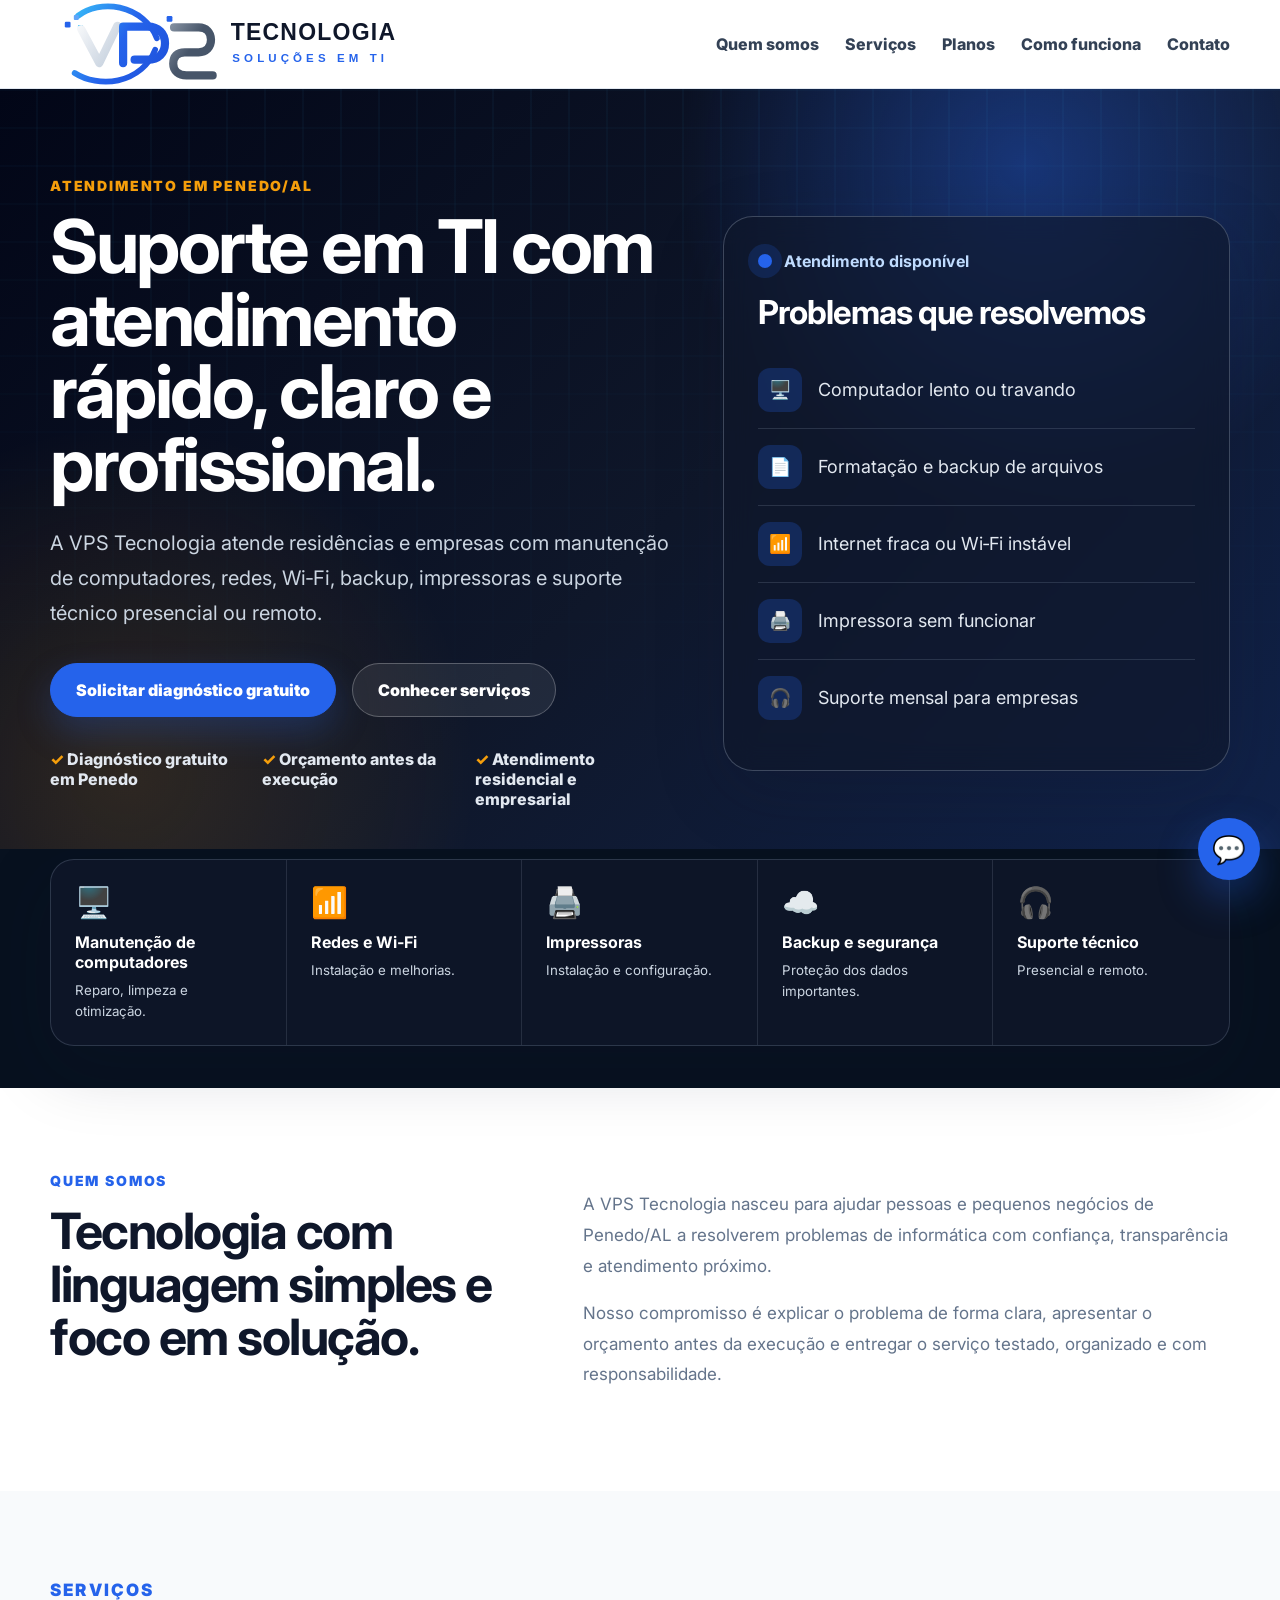
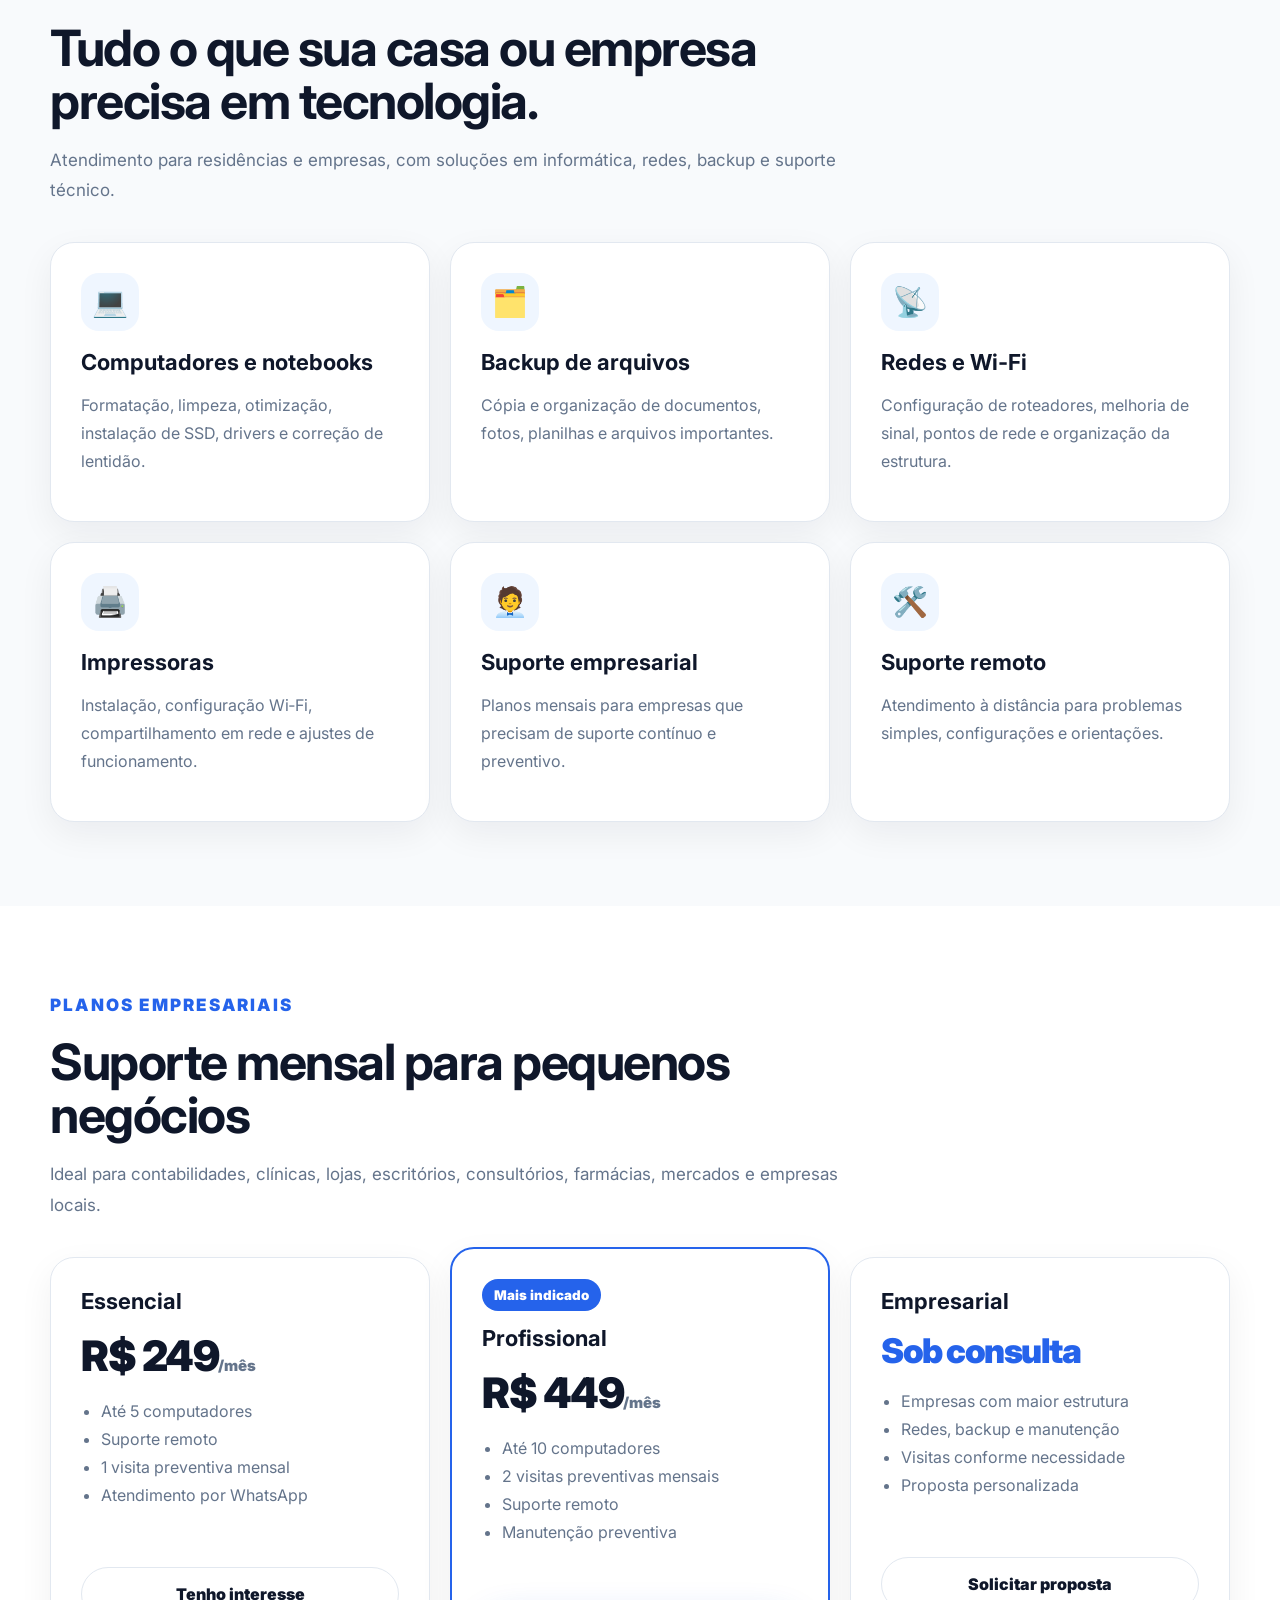
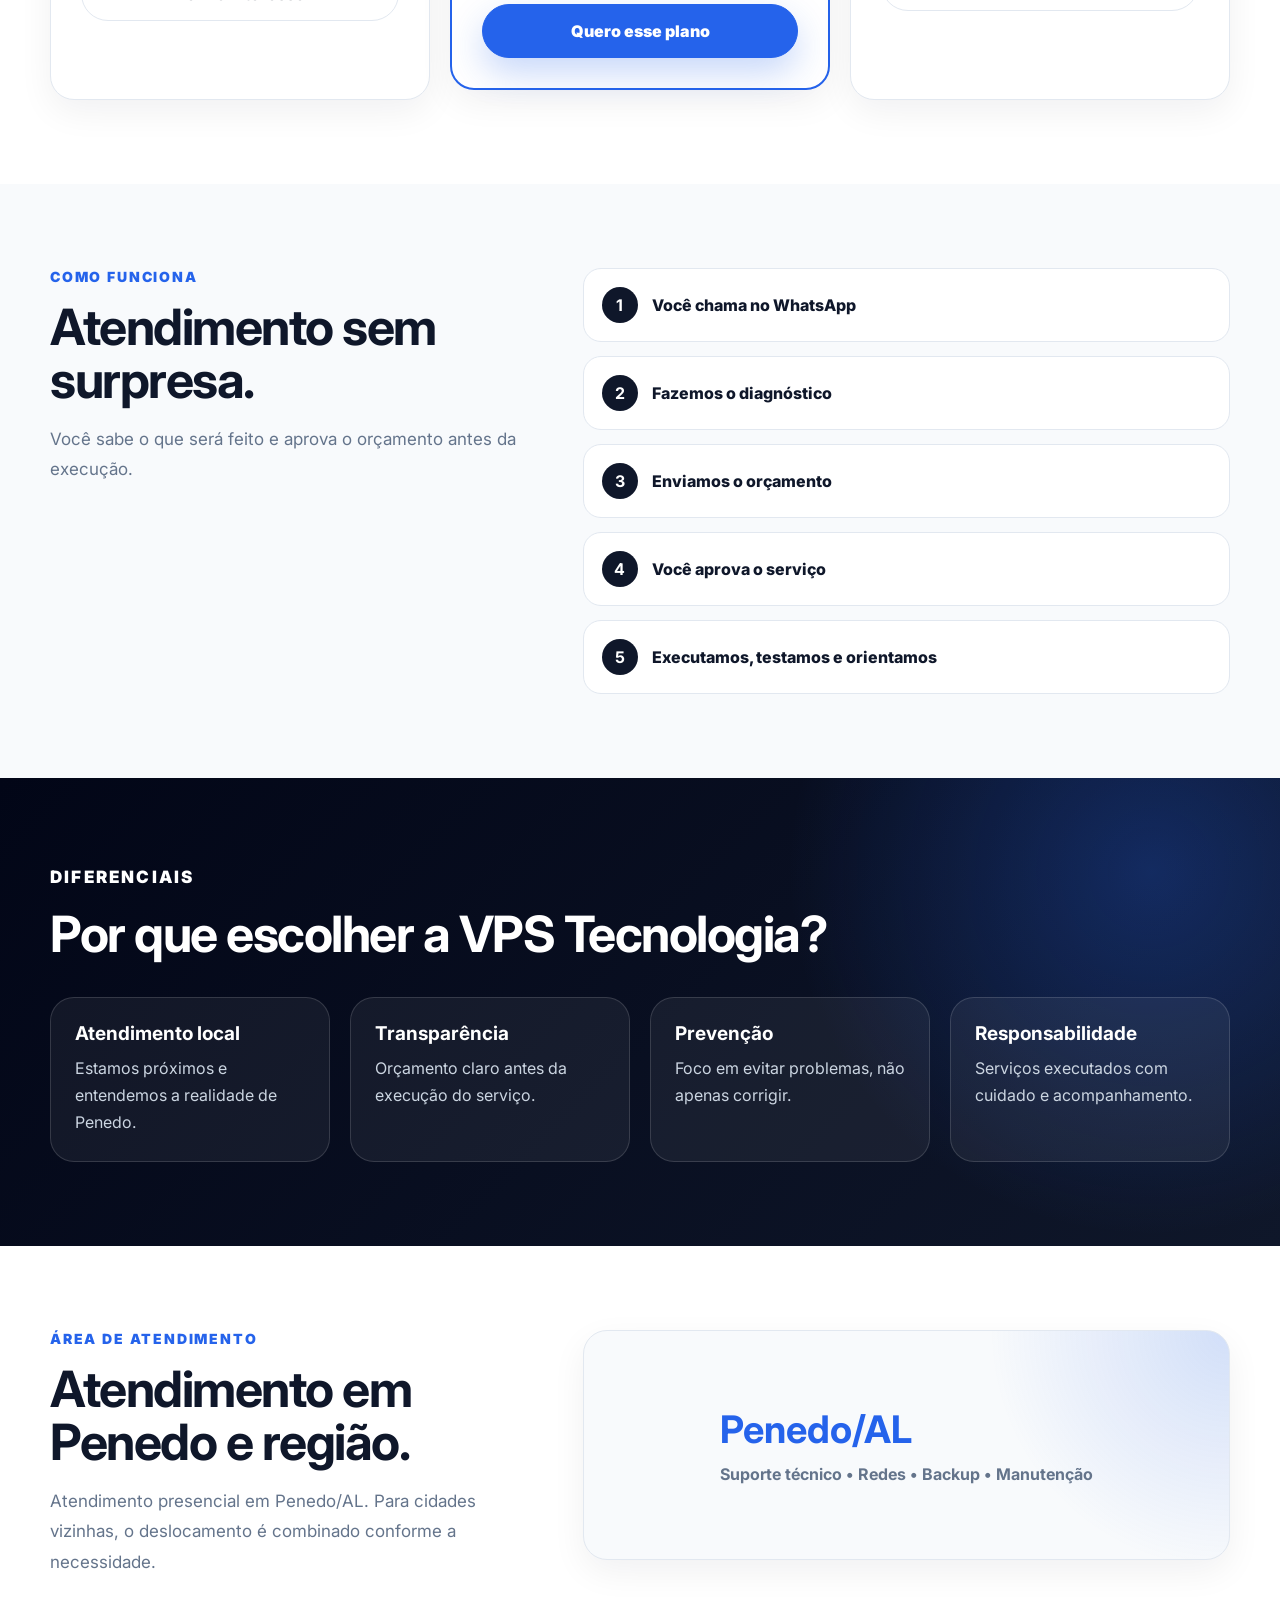
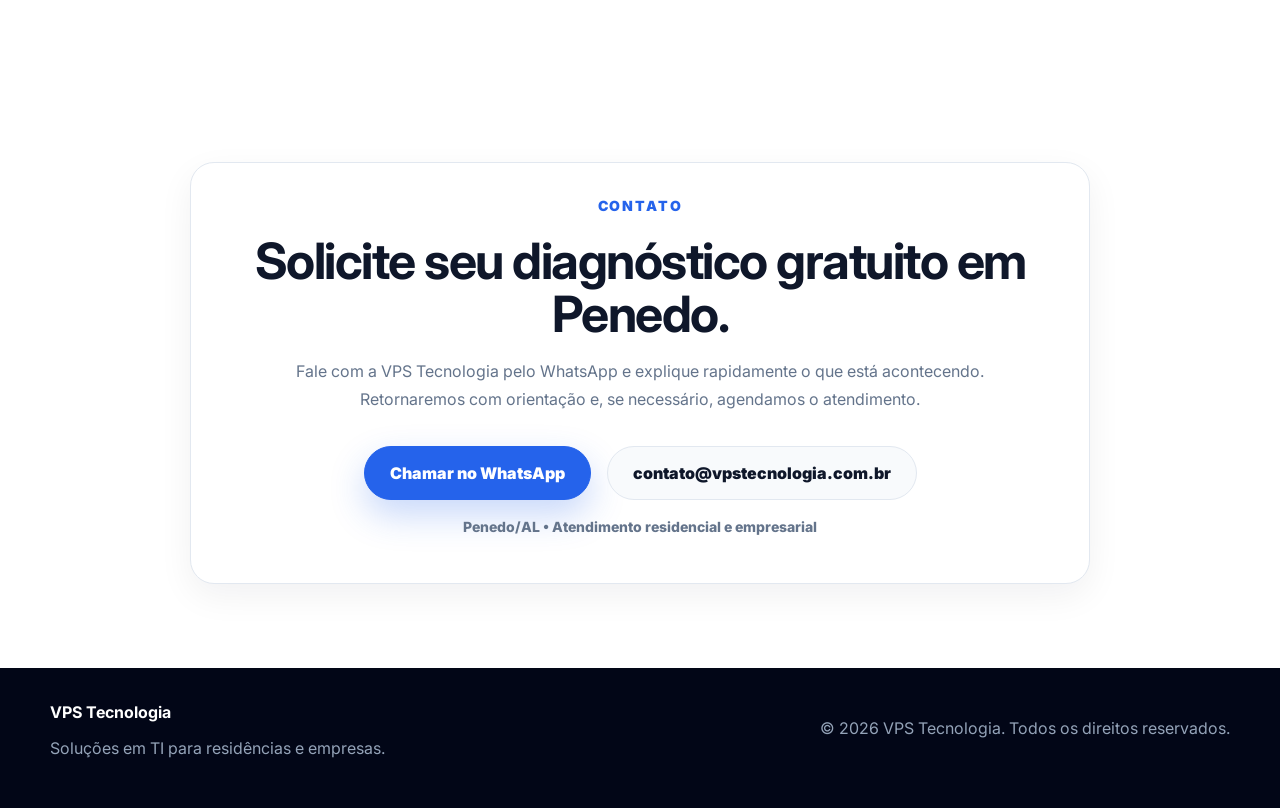
==== vps-tecnologia-site-v6-corrigido/index.html @ c40f6b1a "Add files via upload" ====
<!DOCTYPE html>
<html lang="pt-BR">
<head>
  <meta charset="UTF-8" />
  <meta name="viewport" content="width=device-width, initial-scale=1.0" />

  <title>VPS Tecnologia | Suporte em TI em Penedo/AL</title>
  <meta name="description" content="Suporte técnico, manutenção, backup, redes, Wi‑Fi, impressoras e planos empresariais em Penedo/AL. Diagnóstico gratuito em Penedo." />
  <meta name="theme-color" content="#0f172a" />

  <meta property="og:title" content="VPS Tecnologia | Soluções em TI" />
  <meta property="og:description" content="Suporte técnico residencial e empresarial em Penedo/AL. Diagnóstico gratuito." />
  <meta property="og:type" content="website" />
  <meta property="og:url" content="https://vpstecnologia.com.br" />

  <link rel="icon" href="favicon.svg" type="image/svg+xml">
  <link rel="preconnect" href="https://fonts.googleapis.com">
  <link rel="preconnect" href="https://fonts.gstatic.com" crossorigin>
  <link href="https://fonts.googleapis.com/css2?family=Inter:wght@400;500;600;700;800;900&display=swap" rel="stylesheet">
  <link rel="stylesheet" href="style.css" />
</head>

<body>
  <header class="header">
    <div class="container nav">
      <a href="#inicio" class="brand" aria-label="VPS Tecnologia">
        <img src="logo.svg" alt="VPS Tecnologia" />
      </a>

      <button class="menu-btn" id="menuBtn" aria-label="Abrir menu">☰</button>

      <nav class="menu" id="menu">
        <a href="#sobre">Quem somos</a>
        <a href="#servicos">Serviços</a>
        <a href="#planos">Planos</a>
        <a href="#como-funciona">Como funciona</a>
        <a href="#contato">Contato</a>
      </nav>
    </div>
  </header>

  <main id="inicio">
    <section class="hero">
      <div class="hero-bg"></div>

      <div class="container hero-grid">
        <div class="hero-text">
          <p class="tag">Atendimento em Penedo/AL</p>
          <h1>Suporte em TI com atendimento rápido, claro e profissional.</h1>
          <p class="subtitle">
            A VPS Tecnologia atende residências e empresas com manutenção de computadores,
            redes, Wi‑Fi, backup, impressoras e suporte técnico presencial ou remoto.
          </p>

          <div class="actions">
            <a class="btn primary" id="whatsappHero" target="_blank" rel="noopener">Solicitar diagnóstico gratuito</a>
            <a class="btn ghost" href="#servicos">Conhecer serviços</a>
          </div>

          <div class="highlights">
            <div><span>✓</span> Diagnóstico gratuito em Penedo</div>
            <div><span>✓</span> Orçamento antes da execução</div>
            <div><span>✓</span> Atendimento residencial e empresarial</div>
          </div>
        </div>

        <div class="hero-panel">
          <div class="panel-status">
            <span></span>
            <strong>Atendimento disponível</strong>
          </div>

          <h2>Problemas que resolvemos</h2>

          <div class="problem-list">
            <div><span>🖥️</span> Computador lento ou travando</div>
            <div><span>📄</span> Formatação e backup de arquivos</div>
            <div><span>📶</span> Internet fraca ou Wi‑Fi instável</div>
            <div><span>🖨️</span> Impressora sem funcionar</div>
            <div><span>🎧</span> Suporte mensal para empresas</div>
          </div>
        </div>
      </div>
    </section>

    <section class="quick-services">
      <div class="container quick-grid">
        <div><span>🖥️</span><strong>Manutenção de computadores</strong><small>Reparo, limpeza e otimização.</small></div>
        <div><span>📶</span><strong>Redes e Wi‑Fi</strong><small>Instalação e melhorias.</small></div>
        <div><span>🖨️</span><strong>Impressoras</strong><small>Instalação e configuração.</small></div>
        <div><span>☁️</span><strong>Backup e segurança</strong><small>Proteção dos dados importantes.</small></div>
        <div><span>🎧</span><strong>Suporte técnico</strong><small>Presencial e remoto.</small></div>
      </div>
    </section>

    <section class="section" id="sobre">
      <div class="container split">
        <div>
          <p class="tag blue">Quem somos</p>
          <h2>Tecnologia com linguagem simples e foco em solução.</h2>
        </div>

        <div class="content">
          <p>
            A VPS Tecnologia nasceu para ajudar pessoas e pequenos negócios de Penedo/AL
            a resolverem problemas de informática com confiança, transparência e atendimento próximo.
          </p>
          <p>
            Nosso compromisso é explicar o problema de forma clara, apresentar o orçamento antes da execução
            e entregar o serviço testado, organizado e com responsabilidade.
          </p>
        </div>
      </div>
    </section>

    <section class="section soft" id="servicos">
      <div class="container">
        <div class="section-title">
          <p class="tag blue">Serviços</p>
          <h2>Tudo o que sua casa ou empresa precisa em tecnologia.</h2>
          <p>Atendimento para residências e empresas, com soluções em informática, redes, backup e suporte técnico.</p>
        </div>

        <div class="service-grid">
          <article class="card"><span>💻</span><h3>Computadores e notebooks</h3><p>Formatação, limpeza, otimização, instalação de SSD, drivers e correção de lentidão.</p></article>
          <article class="card"><span>🗂️</span><h3>Backup de arquivos</h3><p>Cópia e organização de documentos, fotos, planilhas e arquivos importantes.</p></article>
          <article class="card"><span>📡</span><h3>Redes e Wi‑Fi</h3><p>Configuração de roteadores, melhoria de sinal, pontos de rede e organização da estrutura.</p></article>
          <article class="card"><span>🖨️</span><h3>Impressoras</h3><p>Instalação, configuração Wi‑Fi, compartilhamento em rede e ajustes de funcionamento.</p></article>
          <article class="card"><span>🧑‍💼</span><h3>Suporte empresarial</h3><p>Planos mensais para empresas que precisam de suporte contínuo e preventivo.</p></article>
          <article class="card"><span>🛠️</span><h3>Suporte remoto</h3><p>Atendimento à distância para problemas simples, configurações e orientações.</p></article>
        </div>
      </div>
    </section>

    <section class="section" id="planos">
      <div class="container">
        <div class="section-title">
          <p class="tag blue">Planos empresariais</p>
          <h2>Suporte mensal para pequenos negócios</h2>
          <p>Ideal para contabilidades, clínicas, lojas, escritórios, consultórios, farmácias, mercados e empresas locais.</p>
        </div>

        <div class="plans">
          <article class="plan">
            <h3>Essencial</h3>
            <p class="price">R$ 249<span>/mês</span></p>
            <ul>
              <li>Até 5 computadores</li>
              <li>Suporte remoto</li>
              <li>1 visita preventiva mensal</li>
              <li>Atendimento por WhatsApp</li>
            </ul>
            <a class="btn plan-btn" id="whatsappPlan1" target="_blank" rel="noopener">Tenho interesse</a>
          </article>

          <article class="plan featured">
            <small>Mais indicado</small>
            <h3>Profissional</h3>
            <p class="price">R$ 449<span>/mês</span></p>
            <ul>
              <li>Até 10 computadores</li>
              <li>2 visitas preventivas mensais</li>
              <li>Suporte remoto</li>
              <li>Manutenção preventiva</li>
            </ul>
            <a class="btn primary plan-btn" id="whatsappPlan2" target="_blank" rel="noopener">Quero esse plano</a>
          </article>

          <article class="plan">
            <h3>Empresarial</h3>
            <p class="price custom">Sob consulta</p>
            <ul>
              <li>Empresas com maior estrutura</li>
              <li>Redes, backup e manutenção</li>
              <li>Visitas conforme necessidade</li>
              <li>Proposta personalizada</li>
            </ul>
            <a class="btn plan-btn" id="whatsappPlan3" target="_blank" rel="noopener">Solicitar proposta</a>
          </article>
        </div>
      </div>
    </section>

    <section class="section soft" id="como-funciona">
      <div class="container split">
        <div>
          <p class="tag blue">Como funciona</p>
          <h2>Atendimento sem surpresa.</h2>
          <p class="muted">Você sabe o que será feito e aprova o orçamento antes da execução.</p>
        </div>

        <div class="steps">
          <div><strong>1</strong><span>Você chama no WhatsApp</span></div>
          <div><strong>2</strong><span>Fazemos o diagnóstico</span></div>
          <div><strong>3</strong><span>Enviamos o orçamento</span></div>
          <div><strong>4</strong><span>Você aprova o serviço</span></div>
          <div><strong>5</strong><span>Executamos, testamos e orientamos</span></div>
        </div>
      </div>
    </section>

    <section class="section reasons">
      <div class="container">
        <div class="section-title light">
          <p class="tag">Diferenciais</p>
          <h2>Por que escolher a VPS Tecnologia?</h2>
        </div>

        <div class="reason-grid">
          <div><strong>Atendimento local</strong><span>Estamos próximos e entendemos a realidade de Penedo.</span></div>
          <div><strong>Transparência</strong><span>Orçamento claro antes da execução do serviço.</span></div>
          <div><strong>Prevenção</strong><span>Foco em evitar problemas, não apenas corrigir.</span></div>
          <div><strong>Responsabilidade</strong><span>Serviços executados com cuidado e acompanhamento.</span></div>
        </div>
      </div>
    </section>

    <section class="section area">
      <div class="container split">
        <div>
          <p class="tag blue">Área de atendimento</p>
          <h2>Atendimento em Penedo e região.</h2>
          <p class="muted">Atendimento presencial em Penedo/AL. Para cidades vizinhas, o deslocamento é combinado conforme a necessidade.</p>
        </div>
        <div class="area-box">
          <strong>Penedo/AL</strong>
          <span>Suporte técnico • Redes • Backup • Manutenção</span>
        </div>
      </div>
    </section>

    <section class="section contact" id="contato">
      <div class="container contact-box">
        <p class="tag blue">Contato</p>
        <h2>Solicite seu diagnóstico gratuito em Penedo.</h2>
        <p>
          Fale com a VPS Tecnologia pelo WhatsApp e explique rapidamente o que está acontecendo.
          Retornaremos com orientação e, se necessário, agendamos o atendimento.
        </p>

        <div class="actions center">
          <a class="btn primary" id="whatsappFooter" target="_blank" rel="noopener">Chamar no WhatsApp</a>
          <a class="btn ghost dark-btn" href="mailto:contato@vpstecnologia.com.br">contato@vpstecnologia.com.br</a>
        </div>

        <p class="address">Penedo/AL • Atendimento residencial e empresarial</p>
      </div>
    </section>
  </main>

  <a class="float-whatsapp" id="whatsappFloat" target="_blank" rel="noopener" aria-label="Chamar no WhatsApp">💬</a>

  <footer class="footer">
    <div class="container footer-grid">
      <div>
        <strong>VPS Tecnologia</strong>
        <p>Soluções em TI para residências e empresas.</p>
      </div>
      <div>
        <p>© <span id="year"></span> VPS Tecnologia. Todos os direitos reservados.</p>
      </div>
    </div>
  </footer>

  <script src="script.js"></script>
</body>
</html>
---- vps-tecnologia-site-v6-corrigido/style.css ----
:root {
  --navy: #0f172a;
  --navy-dark: #020617;
  --blue: #2563eb;
  --blue-light: #38bdf8;
  --orange: #f59e0b;
  --text: #0f172a;
  --muted: #64748b;
  --soft: #f8fafc;
  --line: #e2e8f0;
  --white: #ffffff;
  --radius: 24px;
  --shadow: 0 22px 70px rgba(15, 23, 42, .18);
}

* { box-sizing: border-box; }
html { scroll-behavior: smooth; }

body {
  margin: 0;
  font-family: Inter, Arial, sans-serif;
  color: var(--text);
  background: var(--white);
}

a { color: inherit; text-decoration: none; }

.container {
  width: min(1180px, calc(100% - 32px));
  margin: 0 auto;
}

.header {
  position: sticky;
  top: 0;
  z-index: 50;
  background: rgba(255, 255, 255, .96);
  border-bottom: 1px solid var(--line);
  backdrop-filter: blur(18px);
}

.nav {
  min-height: 88px;
  display: flex;
  align-items: center;
  justify-content: space-between;
  gap: 28px;
}

.brand {
  display: flex;
  align-items: center;
  flex: 0 0 auto;
}

.brand img {
  width: 345px;
  max-width: 42vw;
  height: auto;
  display: block;
}

.menu {
  display: flex;
  align-items: center;
  gap: 26px;
  color: #334155;
  font-weight: 800;
}

.menu a:hover { color: var(--blue); }

.menu-btn {
  display: none;
  border: 0;
  background: var(--soft);
  border-radius: 14px;
  padding: 8px 12px;
  font-size: 25px;
}

.hero {
  position: relative;
  overflow: hidden;
  color: white;
  padding: 88px 0 40px;
  background:
    radial-gradient(circle at 80% 10%, rgba(37, 99, 235, .4), transparent 28%),
    radial-gradient(circle at 10% 90%, rgba(245, 158, 11, .15), transparent 26%),
    linear-gradient(135deg, #020617 0%, #0f172a 54%, #10224a 100%);
}

.hero-bg {
  position: absolute;
  inset: 0;
  opacity: .17;
  background-image:
    linear-gradient(90deg, transparent 0 95%, rgba(56,189,248,.25) 95%),
    linear-gradient(0deg, transparent 0 95%, rgba(56,189,248,.18) 95%);
  background-size: 38px 38px;
  mask-image: linear-gradient(to bottom, black, transparent 90%);
}

.hero-grid {
  position: relative;
  display: grid;
  grid-template-columns: 1.1fr .9fr;
  gap: 54px;
  align-items: center;
}

.tag {
  margin: 0 0 16px;
  color: var(--orange);
  text-transform: uppercase;
  letter-spacing: .13em;
  font-size: 14px;
  font-weight: 900;
}

.tag.blue { color: var(--blue); }

.hero h1 {
  margin: 0;
  font-size: clamp(40px, 6vw, 74px);
  line-height: .98;
  letter-spacing: -2.5px;
}

.subtitle {
  max-width: 760px;
  color: #cbd5e1;
  font-size: 20px;
  line-height: 1.75;
  margin: 26px 0 0;
}

.actions {
  display: flex;
  gap: 16px;
  flex-wrap: wrap;
  margin-top: 32px;
}

.actions.center { justify-content: center; }

.btn {
  display: inline-flex;
  justify-content: center;
  align-items: center;
  border-radius: 999px;
  padding: 16px 25px;
  font-weight: 900;
  border: 1px solid var(--line);
  background: white;
  color: var(--text);
  transition: .2s ease;
}

.btn:hover { transform: translateY(-2px); }

.btn.primary {
  background: var(--blue);
  color: white;
  border-color: var(--blue);
  box-shadow: 0 15px 35px rgba(37,99,235,.25);
}

.btn.ghost {
  background: rgba(255,255,255,.08);
  color: white;
  border-color: rgba(255,255,255,.25);
}

.dark-btn {
  color: var(--text) !important;
  background: var(--soft) !important;
  border-color: var(--line) !important;
}

.highlights {
  display: grid;
  grid-template-columns: repeat(3, 1fr);
  gap: 18px;
  margin-top: 32px;
  color: #e2e8f0;
  font-weight: 800;
}

.highlights span { color: var(--orange); }

.hero-panel {
  background: rgba(15, 23, 42, .62);
  border: 1px solid rgba(148, 163, 184, .35);
  border-radius: 30px;
  padding: 34px;
  box-shadow: var(--shadow);
  backdrop-filter: blur(14px);
}

.panel-status {
  display: flex;
  align-items: center;
  gap: 12px;
  color: #bfdbfe;
  margin-bottom: 24px;
}

.panel-status span {
  width: 14px;
  height: 14px;
  border-radius: 999px;
  background: var(--blue);
  box-shadow: 0 0 0 10px rgba(37,99,235,.18);
}

.hero-panel h2 {
  margin: 0 0 22px;
  font-size: 33px;
  letter-spacing: -1px;
}

.problem-list { display: grid; }

.problem-list div {
  display: flex;
  align-items: center;
  gap: 16px;
  padding: 16px 0;
  color: #e2e8f0;
  font-size: 18px;
  border-bottom: 1px solid rgba(148, 163, 184, .2);
}

.problem-list div:last-child { border-bottom: 0; }

.problem-list span {
  width: 44px;
  height: 44px;
  display: grid;
  place-items: center;
  background: rgba(37,99,235,.24);
  border-radius: 12px;
}

.quick-services {
  background: #07111f;
  padding: 22px 0 42px;
}

.quick-grid {
  margin-top: -12px;
  display: grid;
  grid-template-columns: repeat(5, 1fr);
  background: rgba(15, 23, 42, .82);
  border: 1px solid rgba(148, 163, 184, .24);
  border-radius: 24px;
  overflow: hidden;
  box-shadow: var(--shadow);
}

.quick-grid div {
  padding: 24px;
  border-right: 1px solid rgba(148, 163, 184, .18);
  color: white;
}

.quick-grid div:last-child { border-right: 0; }

.quick-grid span {
  display: block;
  font-size: 30px;
  margin-bottom: 12px;
}

.quick-grid strong {
  display: block;
  margin-bottom: 8px;
}

.quick-grid small {
  display: block;
  color: #cbd5e1;
  line-height: 1.55;
}

.section { padding: 84px 0; }
.section.soft { background: var(--soft); }

.split {
  display: grid;
  grid-template-columns: .85fr 1.15fr;
  gap: 54px;
  align-items: start;
}

h2 {
  font-size: clamp(31px, 4vw, 50px);
  line-height: 1.06;
  letter-spacing: -1.5px;
  margin: 0 0 16px;
}

.content p,
.section-title p,
.muted {
  color: var(--muted);
  line-height: 1.8;
  font-size: 17px;
}

.section-title {
  max-width: 790px;
  margin-bottom: 36px;
}

.section-title.light h2,
.section-title.light p { color: white; }

.service-grid,
.plans,
.reason-grid {
  display: grid;
  gap: 20px;
}

.service-grid { grid-template-columns: repeat(3, 1fr); }

.card,
.plan,
.contact-box,
.area-box {
  background: white;
  border: 1px solid var(--line);
  border-radius: var(--radius);
  padding: 30px;
  box-shadow: 0 12px 35px rgba(15, 23, 42, .06);
}

.card > span {
  width: 58px;
  height: 58px;
  display: grid;
  place-items: center;
  border-radius: 18px;
  background: #eff6ff;
  font-size: 29px;
  margin-bottom: 18px;
}

.card h3,
.plan h3 {
  margin: 0 0 10px;
  font-size: 22px;
}

.card p,
.plan li {
  color: var(--muted);
  line-height: 1.75;
}

.plans { grid-template-columns: repeat(3, 1fr); }

.plan { position: relative; }

.plan.featured {
  border: 2px solid var(--blue);
  transform: translateY(-10px);
}

.plan small {
  display: inline-block;
  margin-bottom: 14px;
  background: var(--blue);
  color: white;
  border-radius: 999px;
  padding: 8px 12px;
  font-weight: 900;
}

.price {
  font-size: 42px;
  margin: 16px 0;
  font-weight: 900;
  letter-spacing: -1.5px;
}

.price span {
  font-size: 15px;
  color: var(--muted);
  letter-spacing: 0;
}

.price.custom {
  font-size: 34px;
  color: var(--blue);
}

.plan ul {
  padding-left: 20px;
  min-height: 154px;
}

.plan-btn { width: 100%; }

.steps { display: grid; gap: 14px; }

.steps div {
  background: white;
  border: 1px solid var(--line);
  border-radius: 18px;
  padding: 18px;
  display: flex;
  gap: 14px;
  align-items: center;
  font-weight: 800;
}

.steps strong {
  background: var(--navy);
  color: white;
  min-width: 36px;
  height: 36px;
  display: inline-grid;
  place-items: center;
  border-radius: 999px;
}

.reasons {
  background:
    radial-gradient(circle at 90% 20%, rgba(37, 99, 235, .30), transparent 30%),
    linear-gradient(135deg, #020617, #0f172a);
}

.reason-grid { grid-template-columns: repeat(4, 1fr); }

.reason-grid div {
  border: 1px solid rgba(255,255,255,.14);
  background: rgba(255,255,255,.06);
  border-radius: var(--radius);
  padding: 24px;
}

.reason-grid strong {
  display: block;
  color: white;
  font-size: 19px;
  margin-bottom: 10px;
}

.reason-grid span {
  color: #cbd5e1;
  line-height: 1.7;
}

.area-box {
  min-height: 230px;
  display: grid;
  place-content: center;
  background:
    radial-gradient(circle at top right, rgba(37,99,235,.18), transparent 35%),
    var(--soft);
}

.area-box strong {
  font-size: 38px;
  color: var(--blue);
}

.area-box span {
  margin-top: 12px;
  color: var(--muted);
  font-weight: 700;
}

.contact-box {
  text-align: center;
  max-width: 900px;
  margin: 0 auto;
}

.contact-box p {
  max-width: 720px;
  margin-left: auto;
  margin-right: auto;
  color: var(--muted);
  line-height: 1.8;
}

.address {
  font-size: 14px;
  font-weight: 800;
}

.float-whatsapp {
  position: fixed;
  right: 20px;
  bottom: 20px;
  z-index: 90;
  width: 62px;
  height: 62px;
  border-radius: 999px;
  display: grid;
  place-items: center;
  background: var(--blue);
  color: white;
  font-size: 27px;
  box-shadow: 0 18px 40px rgba(37, 99, 235, .35);
}

.footer {
  background: #020617;
  color: #94a3b8;
  padding: 34px 0;
}

.footer-grid {
  display: flex;
  justify-content: space-between;
  gap: 18px;
  flex-wrap: wrap;
}

.footer strong { color: white; }

@media (max-width: 1100px) {
  .brand img { width: 300px; }
  .menu { gap: 18px; }
}

@media (max-width: 1000px) {
  .menu-btn { display: block; }

  .menu {
    display: none;
    position: absolute;
    top: 88px;
    left: 16px;
    right: 16px;
    padding: 18px;
    flex-direction: column;
    align-items: flex-start;
    background: white;
    border: 1px solid var(--line);
    border-radius: 20px;
    box-shadow: var(--shadow);
  }

  .menu.open { display: flex; }

  .hero { padding: 64px 0 34px; }

  .hero-grid,
  .split,
  .service-grid,
  .plans,
  .reason-grid,
  .quick-grid {
    grid-template-columns: 1fr;
  }

  .quick-grid div {
    border-right: 0;
    border-bottom: 1px solid rgba(148, 163, 184, .18);
  }

  .quick-grid div:last-child { border-bottom: 0; }

  .plan.featured { transform: none; }
  .plan ul { min-height: auto; }
  .highlights { grid-template-columns: 1fr; }
  .brand img { width: 260px; max-width: 70vw; }
}

@media (max-width: 520px) {
  .nav { min-height: 76px; }
  .menu { top: 76px; }
  .brand img { width: 220px; max-width: 72vw; }
  .hero h1 { font-size: 38px; }
  .subtitle { font-size: 17px; }
  .btn { width: 100%; }
}
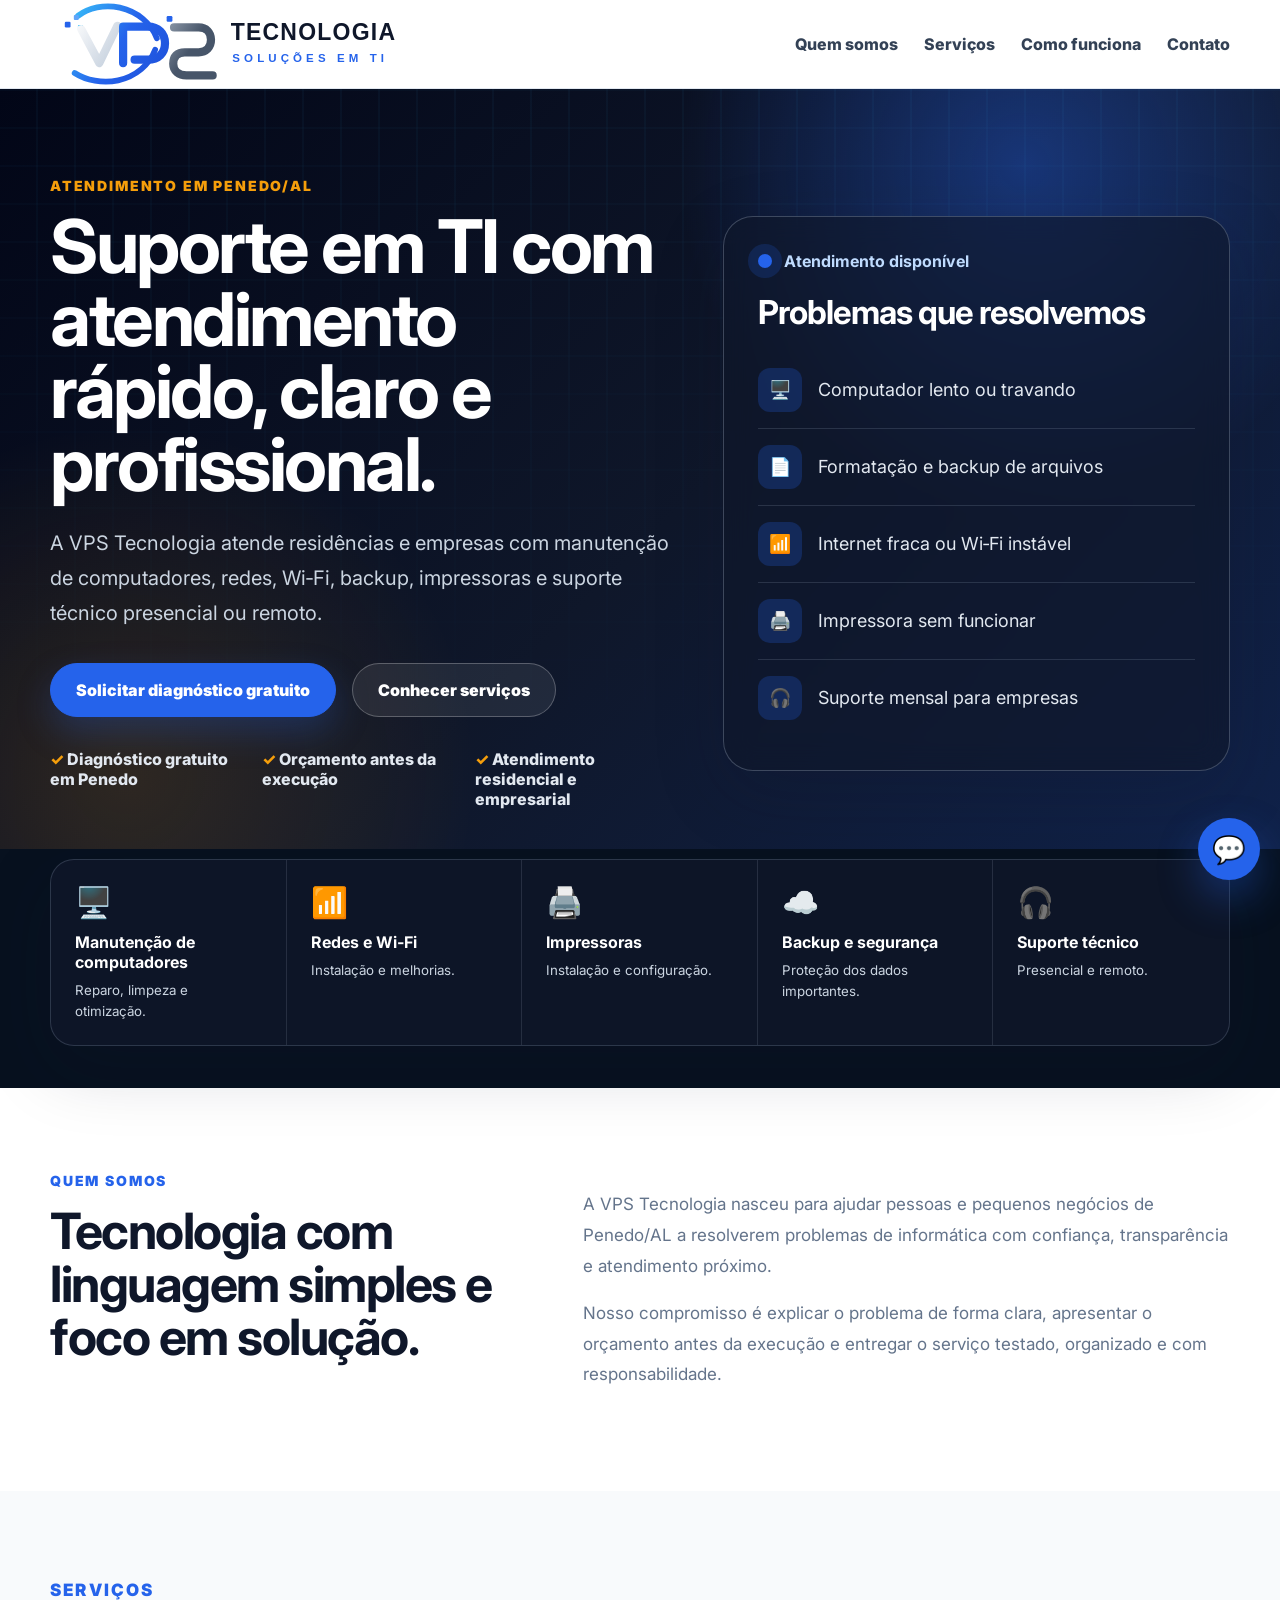
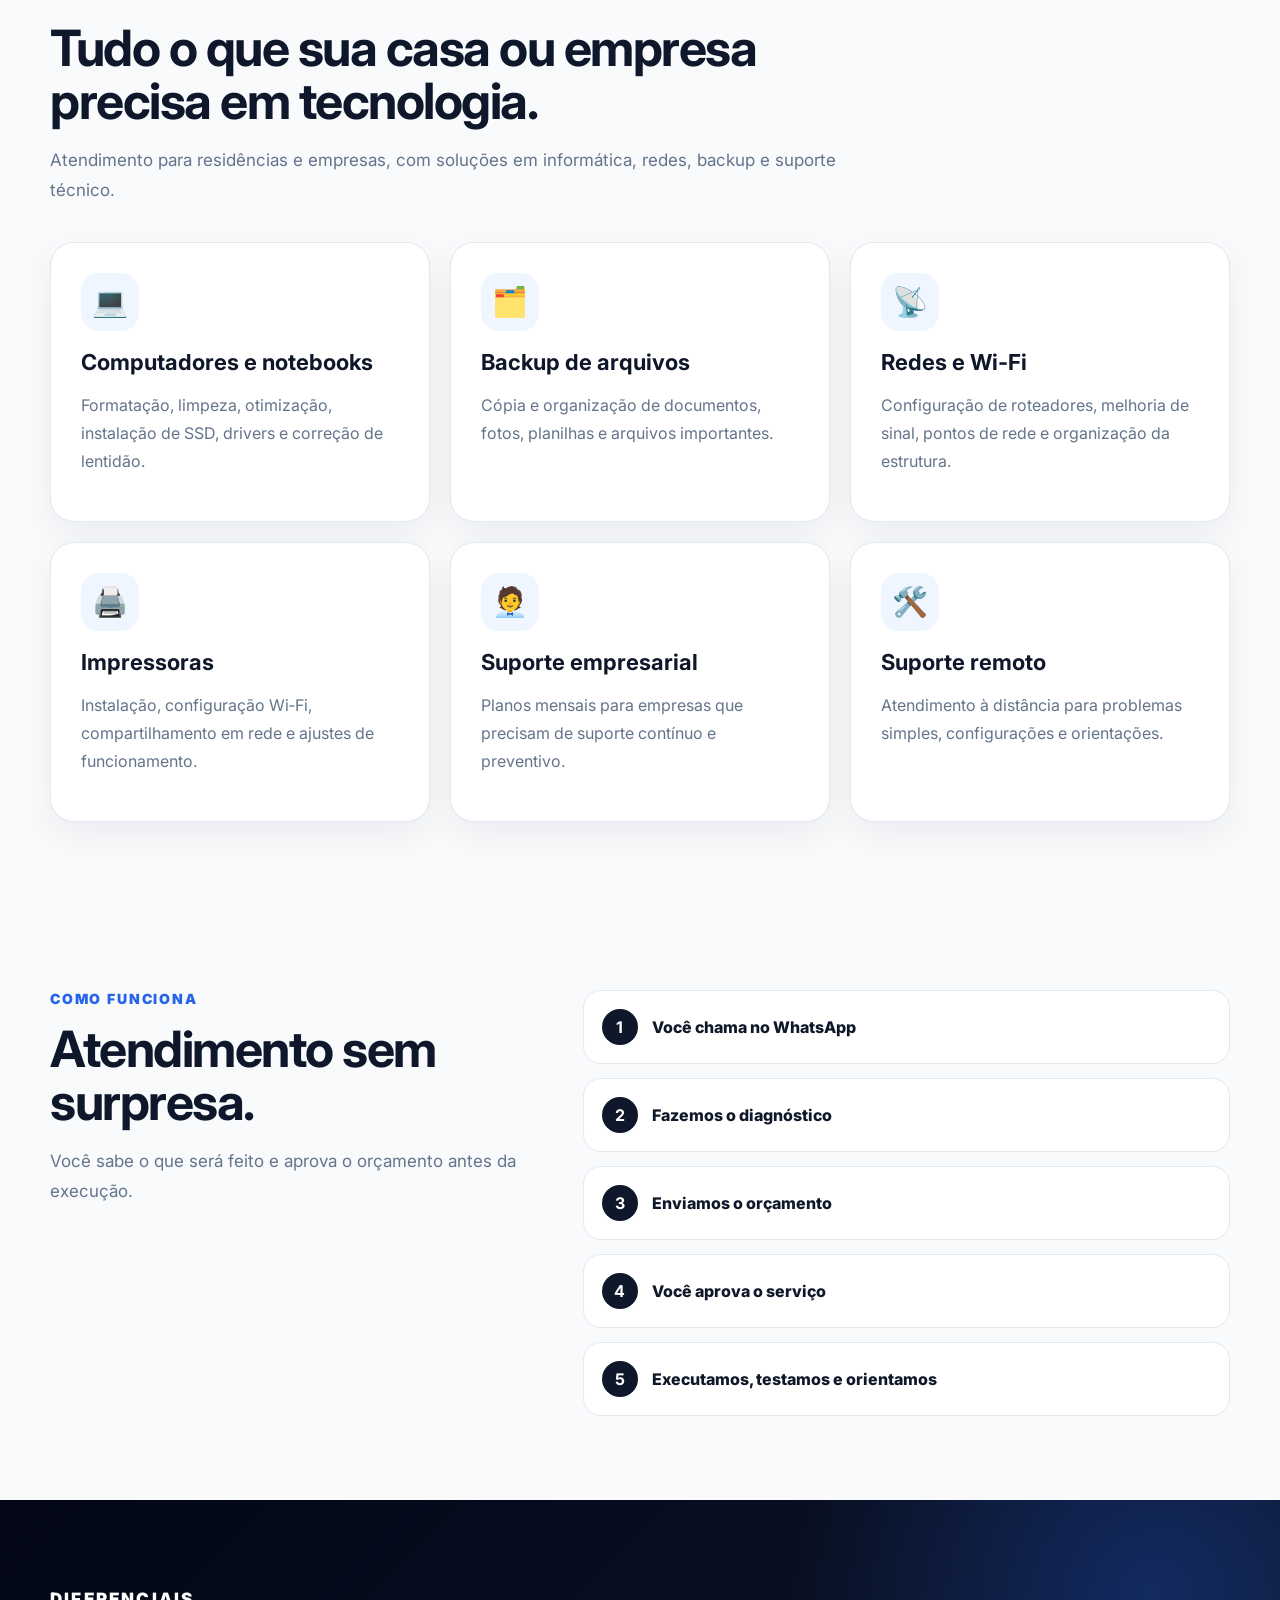
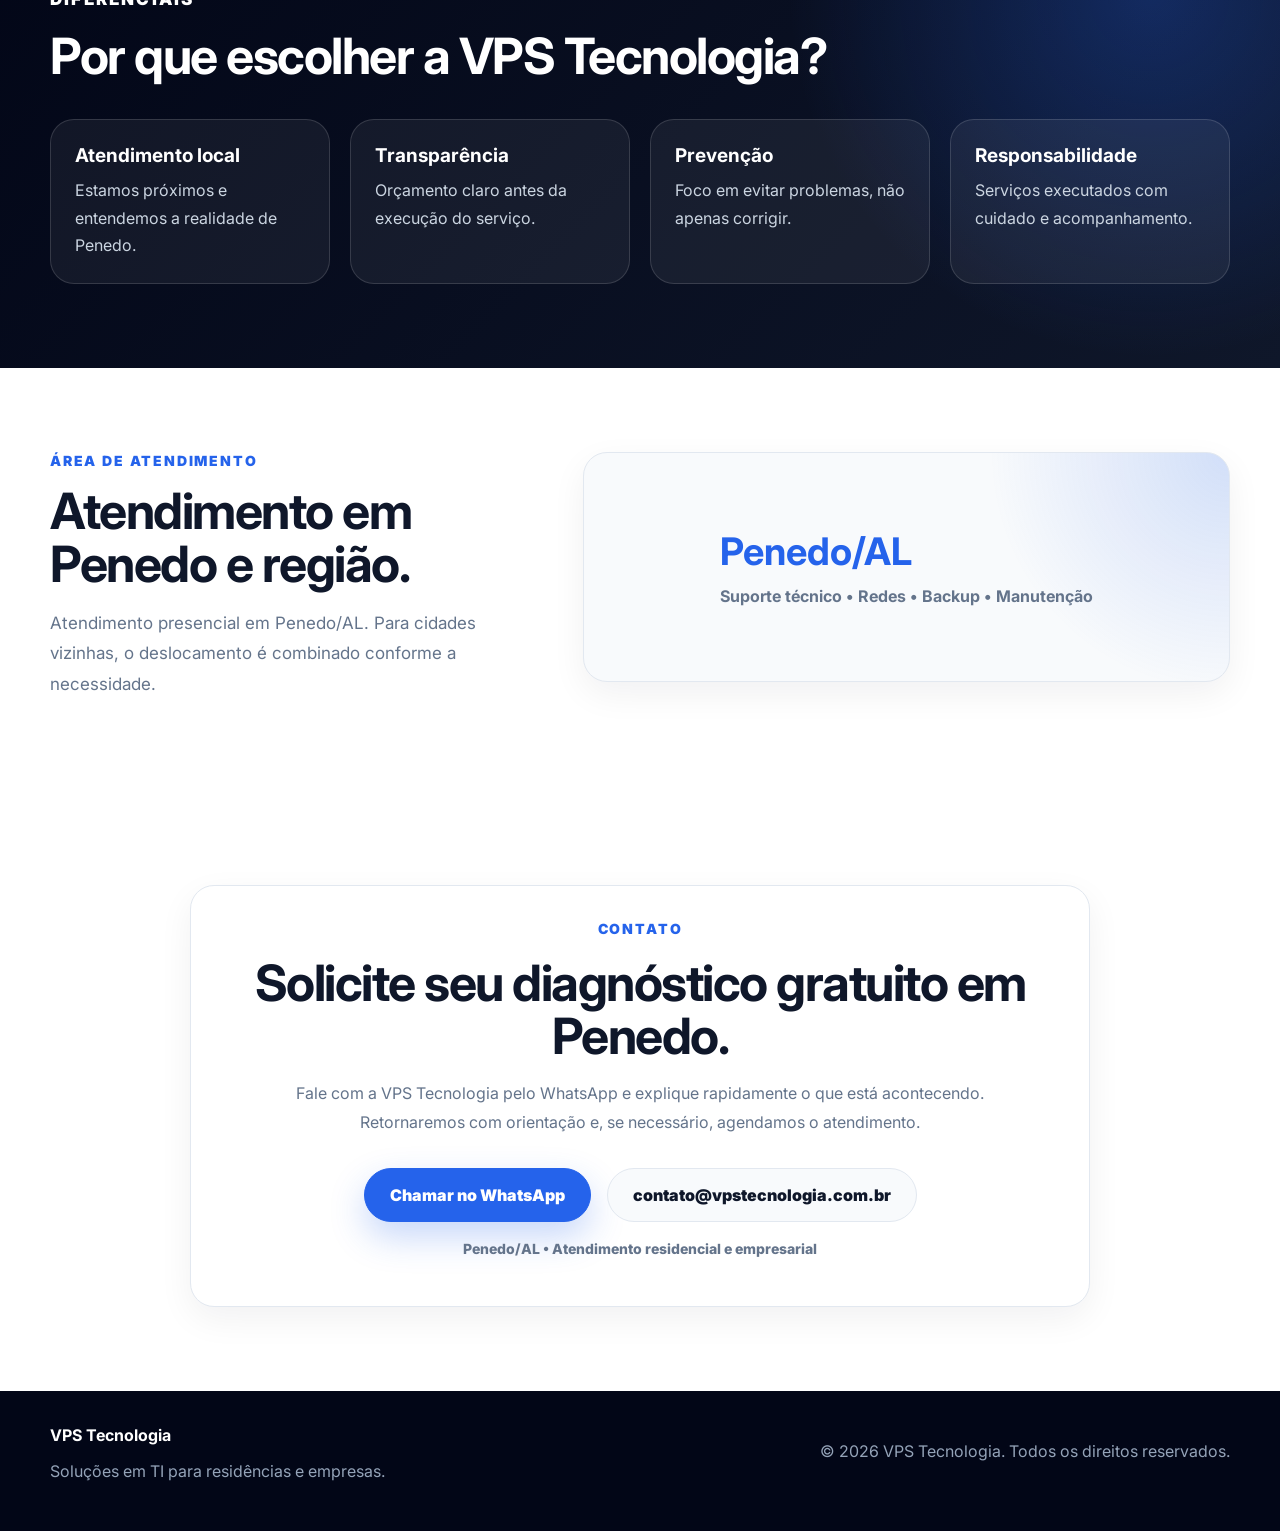
==== commit c427fa8d: "Versão atual" ====
--- a/vps-tecnologia-site-v6-corrigido/index.html
+++ b/vps-tecnologia-site-v6-corrigido/index.html
@@ -32,7 +32,6 @@
       <nav class="menu" id="menu">
         <a href="#sobre">Quem somos</a>
         <a href="#servicos">Serviços</a>
-        <a href="#planos">Planos</a>
         <a href="#como-funciona">Como funciona</a>
         <a href="#contato">Contato</a>
       </nav>
@@ -132,54 +131,6 @@
       </div>
     </section>
 
-    <section class="section" id="planos">
-      <div class="container">
-        <div class="section-title">
-          <p class="tag blue">Planos empresariais</p>
-          <h2>Suporte mensal para pequenos negócios</h2>
-          <p>Ideal para contabilidades, clínicas, lojas, escritórios, consultórios, farmácias, mercados e empresas locais.</p>
-        </div>
-
-        <div class="plans">
-          <article class="plan">
-            <h3>Essencial</h3>
-            <p class="price">R$ 249<span>/mês</span></p>
-            <ul>
-              <li>Até 5 computadores</li>
-              <li>Suporte remoto</li>
-              <li>1 visita preventiva mensal</li>
-              <li>Atendimento por WhatsApp</li>
-            </ul>
-            <a class="btn plan-btn" id="whatsappPlan1" target="_blank" rel="noopener">Tenho interesse</a>
-          </article>
-
-          <article class="plan featured">
-            <small>Mais indicado</small>
-            <h3>Profissional</h3>
-            <p class="price">R$ 449<span>/mês</span></p>
-            <ul>
-              <li>Até 10 computadores</li>
-              <li>2 visitas preventivas mensais</li>
-              <li>Suporte remoto</li>
-              <li>Manutenção preventiva</li>
-            </ul>
-            <a class="btn primary plan-btn" id="whatsappPlan2" target="_blank" rel="noopener">Quero esse plano</a>
-          </article>
-
-          <article class="plan">
-            <h3>Empresarial</h3>
-            <p class="price custom">Sob consulta</p>
-            <ul>
-              <li>Empresas com maior estrutura</li>
-              <li>Redes, backup e manutenção</li>
-              <li>Visitas conforme necessidade</li>
-              <li>Proposta personalizada</li>
-            </ul>
-            <a class="btn plan-btn" id="whatsappPlan3" target="_blank" rel="noopener">Solicitar proposta</a>
-          </article>
-        </div>
-      </div>
-    </section>
 
     <section class="section soft" id="como-funciona">
       <div class="container split">
